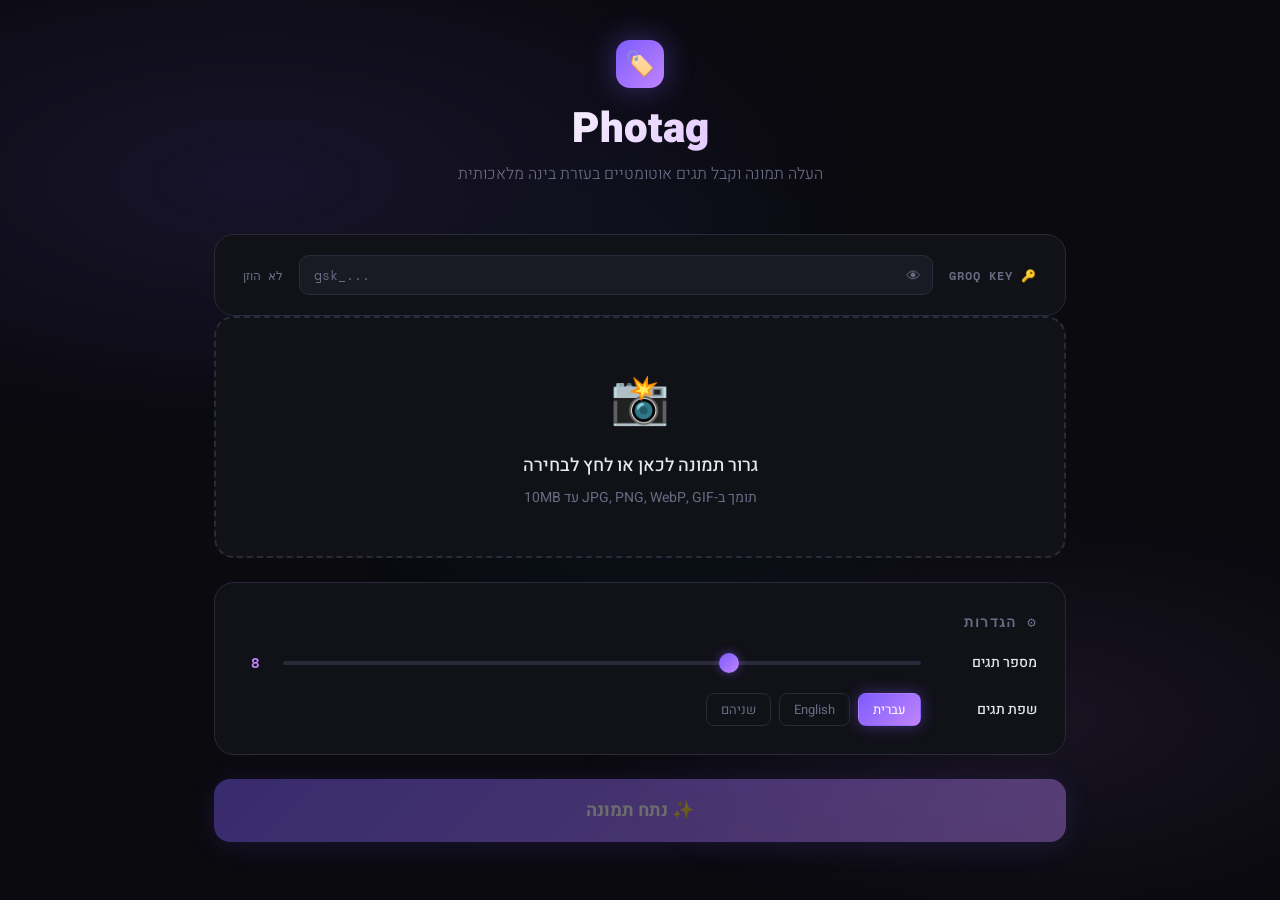
==== index.html @ 82b6ca1f "first commit" ====
<!DOCTYPE html>
<html lang="he" dir="rtl">
<head>
<meta charset="UTF-8">
<meta name="viewport" content="width=device-width, initial-scale=1.0">
<title>Photag</title>
<style>
  @import url('https://fonts.googleapis.com/css2?family=Heebo:wght@300;400;500;700;900&family=Space+Mono:wght@400;700&display=swap');

  :root {
    --bg: #0a0a0f;
    --surface: #111118;
    --surface2: #1a1a24;
    --accent: #7c5cfc;
    --accent2: #c084fc;
    --accent3: #06b6d4;
    --text: #e8e8f0;
    --text-muted: #6b6b85;
    --border: #2a2a3a;
    --success: #10b981;
    --error: #f43f5e;
  }

  * { margin: 0; padding: 0; box-sizing: border-box; }

  body {
    background: var(--bg);
    color: var(--text);
    font-family: 'Heebo', sans-serif;
    min-height: 100vh;
    overflow-x: hidden;
  }

  /* Animated background */
  body::before {
    content: '';
    position: fixed;
    inset: 0;
    background: 
      radial-gradient(ellipse 80% 50% at 20% 20%, rgba(124,92,252,0.12) 0%, transparent 60%),
      radial-gradient(ellipse 60% 40% at 80% 80%, rgba(192,132,252,0.08) 0%, transparent 60%),
      radial-gradient(ellipse 40% 60% at 50% 50%, rgba(6,182,212,0.05) 0%, transparent 60%);
    pointer-events: none;
    z-index: 0;
  }

  .container {
    max-width: 900px;
    margin: 0 auto;
    padding: 40px 24px;
    position: relative;
    z-index: 1;
  }

  header {
    text-align: center;
    margin-bottom: 48px;
  }

  .logo {
    display: inline-flex;
    align-items: center;
    gap: 12px;
    margin-bottom: 16px;
  }

  .logo-icon {
    width: 48px;
    height: 48px;
    background: linear-gradient(135deg, var(--accent), var(--accent2));
    border-radius: 14px;
    display: flex;
    align-items: center;
    justify-content: center;
    font-size: 24px;
    box-shadow: 0 0 30px rgba(124,92,252,0.4);
  }

  h1 {
    font-size: clamp(28px, 5vw, 42px);
    font-weight: 900;
    background: linear-gradient(135deg, #fff 30%, var(--accent2));
    -webkit-background-clip: text;
    -webkit-text-fill-color: transparent;
    background-clip: text;
    line-height: 1.2;
  }

  .subtitle {
    color: var(--text-muted);
    font-size: 16px;
    margin-top: 8px;
    font-weight: 300;
  }

  /* Upload area */
  .upload-zone {
    border: 2px dashed var(--border);
    border-radius: 20px;
    padding: 48px;
    text-align: center;
    cursor: pointer;
    transition: all 0.3s ease;
    background: var(--surface);
    position: relative;
    overflow: hidden;
  }

  .upload-zone::before {
    content: '';
    position: absolute;
    inset: 0;
    background: linear-gradient(135deg, rgba(124,92,252,0.05), rgba(192,132,252,0.05));
    opacity: 0;
    transition: opacity 0.3s;
  }

  .upload-zone:hover, .upload-zone.drag-over {
    border-color: var(--accent);
    box-shadow: 0 0 40px rgba(124,92,252,0.2);
  }

  .upload-zone:hover::before, .upload-zone.drag-over::before {
    opacity: 1;
  }

  .upload-icon {
    font-size: 48px;
    margin-bottom: 16px;
    display: block;
  }

  .upload-text {
    font-size: 18px;
    font-weight: 500;
    margin-bottom: 8px;
  }

  .upload-subtext {
    color: var(--text-muted);
    font-size: 14px;
  }

  #fileInput { display: none; }

  /* Image preview */
  .preview-area {
    display: none;
    margin-top: 24px;
    border-radius: 20px;
    overflow: hidden;
    position: relative;
    background: var(--surface);
    border: 1px solid var(--border);
  }

  .preview-area.visible { display: block; }

  .preview-area img {
    width: 100%;
    max-height: 400px;
    object-fit: cover;
    display: block;
  }

  .change-image-btn {
    position: absolute;
    top: 12px;
    left: 12px;
    background: rgba(10,10,15,0.8);
    border: 1px solid var(--border);
    color: var(--text-muted);
    padding: 6px 12px;
    border-radius: 8px;
    cursor: pointer;
    font-size: 12px;
    font-family: 'Heebo', sans-serif;
    transition: all 0.2s;
    backdrop-filter: blur(10px);
  }

  .change-image-btn:hover {
    color: var(--text);
    border-color: var(--accent);
  }

  /* API Key */
  .apikey-card {
    background: var(--surface);
    border: 1px solid var(--border);
    border-radius: 20px;
    padding: 20px 28px;
    margin-bottom: 0;
    display: flex;
    align-items: center;
    gap: 16px;
    flex-wrap: wrap;
  }

  .apikey-label {
    font-size: 12px;
    font-weight: 700;
    color: var(--text-muted);
    white-space: nowrap;
    font-family: 'Space Mono', monospace;
    text-transform: uppercase;
    letter-spacing: 0.08em;
  }

  .apikey-input-wrap {
    flex: 1;
    min-width: 180px;
    position: relative;
  }

  .apikey-input {
    width: 100%;
    background: var(--surface2);
    border: 1px solid var(--border);
    border-radius: 10px;
    color: var(--text);
    font-family: 'Space Mono', monospace;
    font-size: 13px;
    padding: 9px 40px 9px 14px;
    outline: none;
    transition: border-color 0.2s, box-shadow 0.2s;
    direction: ltr;
  }

  .apikey-input::placeholder { color: var(--text-muted); }

  .apikey-input:focus {
    border-color: var(--accent);
    box-shadow: 0 0 0 3px rgba(124,92,252,0.15);
  }

  .apikey-input.valid { border-color: var(--success); }

  .apikey-toggle {
    position: absolute;
    right: 10px;
    top: 50%;
    transform: translateY(-50%);
    background: none;
    border: none;
    cursor: pointer;
    color: var(--text-muted);
    font-size: 15px;
    padding: 2px;
    transition: color 0.2s;
    line-height: 1;
  }

  .apikey-toggle:hover { color: var(--text); }

  .apikey-status {
    font-size: 12px;
    font-family: 'Space Mono', monospace;
    color: var(--text-muted);
    white-space: nowrap;
  }

  .apikey-status.ok { color: var(--success); }

  /* Settings */
  .settings-card {
    background: var(--surface);
    border: 1px solid var(--border);
    border-radius: 20px;
    padding: 28px;
    margin-top: 24px;
  }

  .settings-title {
    font-size: 14px;
    font-weight: 700;
    text-transform: uppercase;
    letter-spacing: 0.1em;
    color: var(--text-muted);
    margin-bottom: 20px;
    font-family: 'Space Mono', monospace;
  }

  .setting-row {
    display: flex;
    align-items: center;
    gap: 16px;
    margin-bottom: 20px;
  }

  .setting-row:last-child { margin-bottom: 0; }

  .setting-label {
    font-size: 14px;
    color: var(--text);
    min-width: 100px;
    font-weight: 500;
  }

  .tag-count-slider {
    flex: 1;
    -webkit-appearance: none;
    height: 4px;
    background: var(--border);
    border-radius: 2px;
    outline: none;
    cursor: pointer;
  }

  .tag-count-slider::-webkit-slider-thumb {
    -webkit-appearance: none;
    width: 20px;
    height: 20px;
    background: linear-gradient(135deg, var(--accent), var(--accent2));
    border-radius: 50%;
    cursor: pointer;
    box-shadow: 0 0 10px rgba(124,92,252,0.5);
    transition: box-shadow 0.2s;
  }

  .tag-count-slider::-webkit-slider-thumb:hover {
    box-shadow: 0 0 20px rgba(124,92,252,0.8);
  }

  .slider-value {
    font-family: 'Space Mono', monospace;
    font-size: 14px;
    color: var(--accent2);
    min-width: 24px;
    text-align: center;
    font-weight: 700;
  }

  .lang-toggle {
    display: flex;
    gap: 8px;
  }

  .lang-btn {
    padding: 6px 14px;
    border-radius: 8px;
    border: 1px solid var(--border);
    background: transparent;
    color: var(--text-muted);
    font-family: 'Heebo', sans-serif;
    font-size: 13px;
    cursor: pointer;
    transition: all 0.2s;
  }

  .lang-btn.active {
    background: linear-gradient(135deg, var(--accent), var(--accent2));
    border-color: transparent;
    color: white;
    box-shadow: 0 0 15px rgba(124,92,252,0.4);
  }

  /* Analyze button */
  .analyze-btn {
    width: 100%;
    padding: 18px;
    background: linear-gradient(135deg, var(--accent), var(--accent2));
    border: none;
    border-radius: 16px;
    color: white;
    font-size: 18px;
    font-weight: 700;
    font-family: 'Heebo', sans-serif;
    cursor: pointer;
    margin-top: 24px;
    transition: all 0.3s ease;
    position: relative;
    overflow: hidden;
    box-shadow: 0 4px 30px rgba(124,92,252,0.35);
  }

  .analyze-btn::before {
    content: '';
    position: absolute;
    inset: 0;
    background: linear-gradient(135deg, var(--accent2), var(--accent3));
    opacity: 0;
    transition: opacity 0.3s;
  }

  .analyze-btn:hover:not(:disabled)::before { opacity: 1; }

  .analyze-btn:hover:not(:disabled) {
    transform: translateY(-2px);
    box-shadow: 0 8px 40px rgba(124,92,252,0.5);
  }

  .analyze-btn:active:not(:disabled) { transform: translateY(0); }

  .analyze-btn:disabled {
    opacity: 0.4;
    cursor: not-allowed;
    transform: none;
  }

  .analyze-btn span { position: relative; z-index: 1; }

  /* Loading */
  .loading-state {
    display: none;
    text-align: center;
    padding: 40px;
    background: var(--surface);
    border: 1px solid var(--border);
    border-radius: 20px;
    margin-top: 24px;
  }

  .loading-state.visible { display: block; }

  .spinner {
    width: 48px;
    height: 48px;
    border: 3px solid var(--border);
    border-top-color: var(--accent);
    border-radius: 50%;
    animation: spin 0.8s linear infinite;
    margin: 0 auto 16px;
  }

  @keyframes spin { to { transform: rotate(360deg); } }

  .loading-text {
    color: var(--text-muted);
    font-size: 15px;
  }

  /* Results */
  .results-area {
    display: none;
    margin-top: 24px;
  }

  .results-area.visible { display: block; }

  .results-header {
    display: flex;
    align-items: center;
    justify-content: space-between;
    margin-bottom: 20px;
  }

  .results-title {
    font-size: 18px;
    font-weight: 700;
    display: flex;
    align-items: center;
    gap: 10px;
  }

  .results-badge {
    background: linear-gradient(135deg, var(--accent), var(--accent2));
    color: white;
    font-size: 12px;
    font-weight: 700;
    padding: 3px 10px;
    border-radius: 20px;
    font-family: 'Space Mono', monospace;
  }

  .tags-container {
    display: flex;
    flex-wrap: wrap;
    gap: 12px;
  }

  .tag {
    display: inline-flex;
    align-items: center;
    gap: 8px;
    padding: 10px 18px;
    border-radius: 50px;
    font-size: 15px;
    font-weight: 500;
    cursor: pointer;
    transition: all 0.3s ease;
    animation: tagAppear 0.5s ease forwards;
    opacity: 0;
    transform: translateY(10px) scale(0.95);
    position: relative;
    overflow: hidden;
  }

  @keyframes tagAppear {
    to { opacity: 1; transform: translateY(0) scale(1); }
  }

  .tag-main {
    background: var(--surface2);
    border: 1px solid var(--border);
    color: var(--text);
  }

  .tag-main::before {
    content: '';
    position: absolute;
    inset: 0;
    background: linear-gradient(135deg, rgba(124,92,252,0.15), rgba(192,132,252,0.15));
    opacity: 0;
    transition: opacity 0.3s;
  }

  .tag-main:hover {
    border-color: var(--accent);
    box-shadow: 0 0 20px rgba(124,92,252,0.2);
  }

  .tag-main:hover::before { opacity: 1; }

  .tag-confidence {
    font-size: 11px;
    font-family: 'Space Mono', monospace;
    padding: 2px 7px;
    border-radius: 20px;
    background: rgba(124,92,252,0.2);
    color: var(--accent2);
  }

  .copy-all-btn {
    background: transparent;
    border: 1px solid var(--border);
    color: var(--text-muted);
    padding: 8px 16px;
    border-radius: 10px;
    cursor: pointer;
    font-size: 13px;
    font-family: 'Heebo', sans-serif;
    transition: all 0.2s;
    display: flex;
    align-items: center;
    gap: 6px;
  }

  .copy-all-btn:hover {
    color: var(--text);
    border-color: var(--accent);
  }

  /* Error */
  .error-msg {
    display: none;
    background: rgba(244,63,94,0.1);
    border: 1px solid rgba(244,63,94,0.3);
    color: var(--error);
    padding: 16px 20px;
    border-radius: 12px;
    margin-top: 16px;
    font-size: 14px;
  }

  .error-msg.visible { display: block; }

  /* Toast */
  .toast {
    position: fixed;
    bottom: 32px;
    left: 50%;
    transform: translateX(-50%) translateY(100px);
    background: var(--surface2);
    border: 1px solid var(--accent);
    color: var(--text);
    padding: 12px 24px;
    border-radius: 12px;
    font-size: 14px;
    transition: transform 0.3s ease;
    z-index: 100;
    box-shadow: 0 4px 20px rgba(0,0,0,0.5);
  }

  .toast.show { transform: translateX(-50%) translateY(0); }
</style>
</head>
<body>
<div class="container">
  <header>
    <div class="logo">
      <div class="logo-icon">🏷️</div>
    </div>
    <h1>Photag</h1>
    <p class="subtitle">העלה תמונה וקבל תגים אוטומטיים בעזרת בינה מלאכותית</p>
  </header>

  <!-- API Key -->
  <div class="apikey-card">
    <span class="apikey-label">🔑 Groq Key</span>
    <div class="apikey-input-wrap">
      <input type="password" class="apikey-input" id="apikeyInput" placeholder="gsk_..." autocomplete="off" spellcheck="false">
      <button class="apikey-toggle" id="apikeyToggle" title="הצג/הסתר">👁</button>
    </div>
    <span class="apikey-status" id="apikeyStatus">לא הוזן</span>
  </div>

  <!-- Upload -->
  <div class="upload-zone" id="uploadZone">
    <span class="upload-icon">📸</span>
    <div class="upload-text">גרור תמונה לכאן או לחץ לבחירה</div>
    <div class="upload-subtext">תומך ב-JPG, PNG, WebP, GIF עד 10MB</div>
    <input type="file" id="fileInput" accept="image/*">
  </div>

  <!-- Preview -->
  <div class="preview-area" id="previewArea">
    <img id="previewImg" src="" alt="תצוגה מקדימה">
    <button class="change-image-btn" id="changeImageBtn">✕ החלף תמונה</button>
  </div>

  <!-- Settings -->
  <div class="settings-card">
    <div class="settings-title">⚙ הגדרות</div>
    <div class="setting-row">
      <span class="setting-label">מספר תגים</span>
      <input type="range" class="tag-count-slider" id="tagCount" min="3" max="20" value="8">
      <span class="slider-value" id="tagCountVal">8</span>
    </div>
    <div class="setting-row">
      <span class="setting-label">שפת תגים</span>
      <div class="lang-toggle">
        <button class="lang-btn active" data-lang="hebrew">עברית</button>
        <button class="lang-btn" data-lang="english">English</button>
        <button class="lang-btn" data-lang="both">שניהם</button>
      </div>
    </div>
  </div>

  <!-- Analyze Button -->
  <button class="analyze-btn" id="analyzeBtn" disabled>
    <span>✨ נתח תמונה</span>
  </button>

  <!-- Error -->
  <div class="error-msg" id="errorMsg"></div>

  <!-- Loading -->
  <div class="loading-state" id="loadingState">
    <div class="spinner"></div>
    <div class="loading-text">מנתח את התמונה עם AI...</div>
  </div>

  <!-- Results -->
  <div class="results-area" id="resultsArea">
    <div class="results-header">
      <div class="results-title">
        תגים שזוהו
        <span class="results-badge" id="tagCountBadge">0</span>
      </div>
      <button class="copy-all-btn" id="copyAllBtn">📋 העתק הכל</button>
    </div>
    <div class="tags-container" id="tagsContainer"></div>
  </div>
</div>

<div class="toast" id="toast"></div>

<script>
  let selectedFile = null;
  let selectedLang = 'hebrew';

  // API Key
  const apikeyInput = document.getElementById('apikeyInput');
  const apikeyToggle = document.getElementById('apikeyToggle');
  const apikeyStatus = document.getElementById('apikeyStatus');

  // Load saved key
  const savedKey = localStorage.getItem('photag_groq_key');
  if (savedKey) {
    apikeyInput.value = savedKey;
    updateKeyStatus(savedKey);
  }

  apikeyInput.addEventListener('input', () => {
    const val = apikeyInput.value.trim();
    localStorage.setItem('photag_groq_key', val);
    updateKeyStatus(val);
  });

  apikeyToggle.addEventListener('click', () => {
    const isHidden = apikeyInput.type === 'password';
    apikeyInput.type = isHidden ? 'text' : 'password';
    apikeyToggle.textContent = isHidden ? '🙈' : '👁';
  });

  function updateKeyStatus(key) {
    if (key && key.length > 20) {
      apikeyInput.classList.add('valid');
      apikeyStatus.textContent = '✓ מוכן';
      apikeyStatus.className = 'apikey-status ok';
    } else if (key) {
      apikeyInput.classList.remove('valid');
      apikeyStatus.textContent = '⚠ קצר מדי';
      apikeyStatus.className = 'apikey-status';
    } else {
      apikeyInput.classList.remove('valid');
      apikeyStatus.textContent = 'לא הוזן';
      apikeyStatus.className = 'apikey-status';
    }
  }

  // Upload zone
  const uploadZone = document.getElementById('uploadZone');
  const fileInput = document.getElementById('fileInput');
  const previewArea = document.getElementById('previewArea');
  const previewImg = document.getElementById('previewImg');
  const analyzeBtn = document.getElementById('analyzeBtn');

  uploadZone.addEventListener('click', () => fileInput.click());

  uploadZone.addEventListener('dragover', (e) => {
    e.preventDefault();
    uploadZone.classList.add('drag-over');
  });

  uploadZone.addEventListener('dragleave', () => uploadZone.classList.remove('drag-over'));

  uploadZone.addEventListener('drop', (e) => {
    e.preventDefault();
    uploadZone.classList.remove('drag-over');
    const file = e.dataTransfer.files[0];
    if (file && file.type.startsWith('image/')) loadFile(file);
  });

  fileInput.addEventListener('change', (e) => {
    if (e.target.files[0]) loadFile(e.target.files[0]);
  });

  document.getElementById('changeImageBtn').addEventListener('click', () => {
    selectedFile = null;
    previewArea.classList.remove('visible');
    analyzeBtn.disabled = true;
    clearResults();
    fileInput.value = '';
  });

  function loadFile(file) {
    selectedFile = file;
    const reader = new FileReader();
    reader.onload = (e) => {
      previewImg.src = e.target.result;
      previewArea.classList.add('visible');
      analyzeBtn.disabled = false;
      clearResults();
    };
    reader.readAsDataURL(file);
  }

  // Slider
  const tagCountSlider = document.getElementById('tagCount');
  const tagCountVal = document.getElementById('tagCountVal');
  tagCountSlider.addEventListener('input', () => {
    tagCountVal.textContent = tagCountSlider.value;
  });

  // Language toggle
  document.querySelectorAll('.lang-btn').forEach(btn => {
    btn.addEventListener('click', () => {
      document.querySelectorAll('.lang-btn').forEach(b => b.classList.remove('active'));
      btn.classList.add('active');
      selectedLang = btn.dataset.lang;
    });
  });

  // Analyze
  analyzeBtn.addEventListener('click', analyzeImage);

  async function analyzeImage() {
    if (!selectedFile) return;

    const apiKey = apikeyInput.value.trim();
    if (!apiKey || apiKey.length < 20) {
      const errorMsg = document.getElementById('errorMsg');
      errorMsg.textContent = '❌ יש להזין Groq API key תקין (מתחיל ב-gsk_)';
      errorMsg.classList.add('visible');
      return;
    }

    const tagCount = tagCountSlider.value;
    const loading = document.getElementById('loadingState');
    const errorMsg = document.getElementById('errorMsg');

    analyzeBtn.disabled = true;
    clearResults();
    errorMsg.classList.remove('visible');
    loading.classList.add('visible');

    try {
      const base64 = await fileToBase64(selectedFile);
      const mediaType = selectedFile.type || 'image/jpeg';

      const langMap = {
        hebrew: 'ענה רק בעברית',
        english: 'respond only in English',
        both: 'ענה בעברית ואנגלית לכל תג: "עברית / English"'
      };
      const langInstruction = langMap[selectedLang];

      const prompt = `נתח את התמונה הזו וצור בדיוק ${tagCount} תגים תיאוריים.

כל תג צריך:
1. להיות קצר (1-3 מילים)
2. לתאר אלמנט ויזואלי, נושא, צבע, מצב רוח, אובייקט, או רעיון בתמונה
3. להיות שימושי לחיפוש ומיון תמונות

${langInstruction}

החזר JSON בדיוק בפורמט הזה ללא שום טקסט נוסף:
{"tags": [{"tag": "שם התג", "confidence": 95}]}

confidence הוא מספר בין 60-99 שמייצג כמה אתה בטוח בתג.`;

      const response = await fetch('https://api.groq.com/openai/v1/chat/completions', {
        method: 'POST',
        headers: {
          'Content-Type': 'application/json',
          'Authorization': `Bearer ${encodeURIComponent(apiKey)}`
        },
        body: JSON.stringify({
          model: 'meta-llama/llama-4-scout-17b-16e-instruct',
          max_tokens: 1000,
          temperature: 0.2,
          messages: [{
            role: 'user',
            content: [
              { type: 'image_url', image_url: { url: base64 } },
              { type: 'text', text: prompt }
            ]
          }]
        })
      });

      const data = await response.json();
      if (data.error) throw new Error(data.error.message);

      const text = data.choices?.[0]?.message?.content || '';
      const clean = text.replace(/```json|```/g, '').trim();
      const parsed = JSON.parse(clean);

      displayTags(parsed.tags);
    } catch (err) {
      console.error(err);
      errorMsg.textContent = '❌ שגיאה בניתוח התמונה: ' + err.message;
      errorMsg.classList.add('visible');
    } finally {
      loading.classList.remove('visible');
      analyzeBtn.disabled = false;
    }
  }

  function displayTags(tags) {
    const resultsArea = document.getElementById('resultsArea');
    const tagsContainer = document.getElementById('tagsContainer');
    const tagCountBadge = document.getElementById('tagCountBadge');

    tagsContainer.innerHTML = '';
    tagCountBadge.textContent = tags.length;

    tags.forEach((item, i) => {
      const tag = document.createElement('div');
      tag.className = 'tag tag-main';
      tag.style.animationDelay = `${i * 60}ms`;
      
      const conf = item.confidence || Math.floor(Math.random() * 30 + 70);
      const confColor = conf >= 90 ? '#10b981' : conf >= 75 ? '#f59e0b' : '#6b7280';
      
      tag.innerHTML = `
        <span>${item.tag}</span>
        <span class="tag-confidence" style="color:${confColor};background:${confColor}22">${conf}%</span>
      `;

      tag.addEventListener('click', () => {
        navigator.clipboard.writeText(item.tag).then(() => showToast(`"${item.tag}" הועתק!`));
      });

      tagsContainer.appendChild(tag);
    });

    resultsArea.classList.add('visible');
  }

  function clearResults() {
    document.getElementById('resultsArea').classList.remove('visible');
    document.getElementById('tagsContainer').innerHTML = '';
  }

  document.getElementById('copyAllBtn').addEventListener('click', () => {
    const tags = [...document.querySelectorAll('.tag-main span:first-child')]
      .map(el => el.textContent).join(', ');
    navigator.clipboard.writeText(tags).then(() => showToast('כל התגים הועתקו!'));
  });

  function fileToBase64(file) {
    return new Promise((resolve, reject) => {
      const reader = new FileReader();
      reader.onload = () => resolve(reader.result);
      reader.onerror = reject;
      reader.readAsDataURL(file);
    });
  }

  function showToast(msg) {
    const toast = document.getElementById('toast');
    toast.textContent = msg;
    toast.classList.add('show');
    setTimeout(() => toast.classList.remove('show'), 2500);
  }
</script>
</body>
</html>
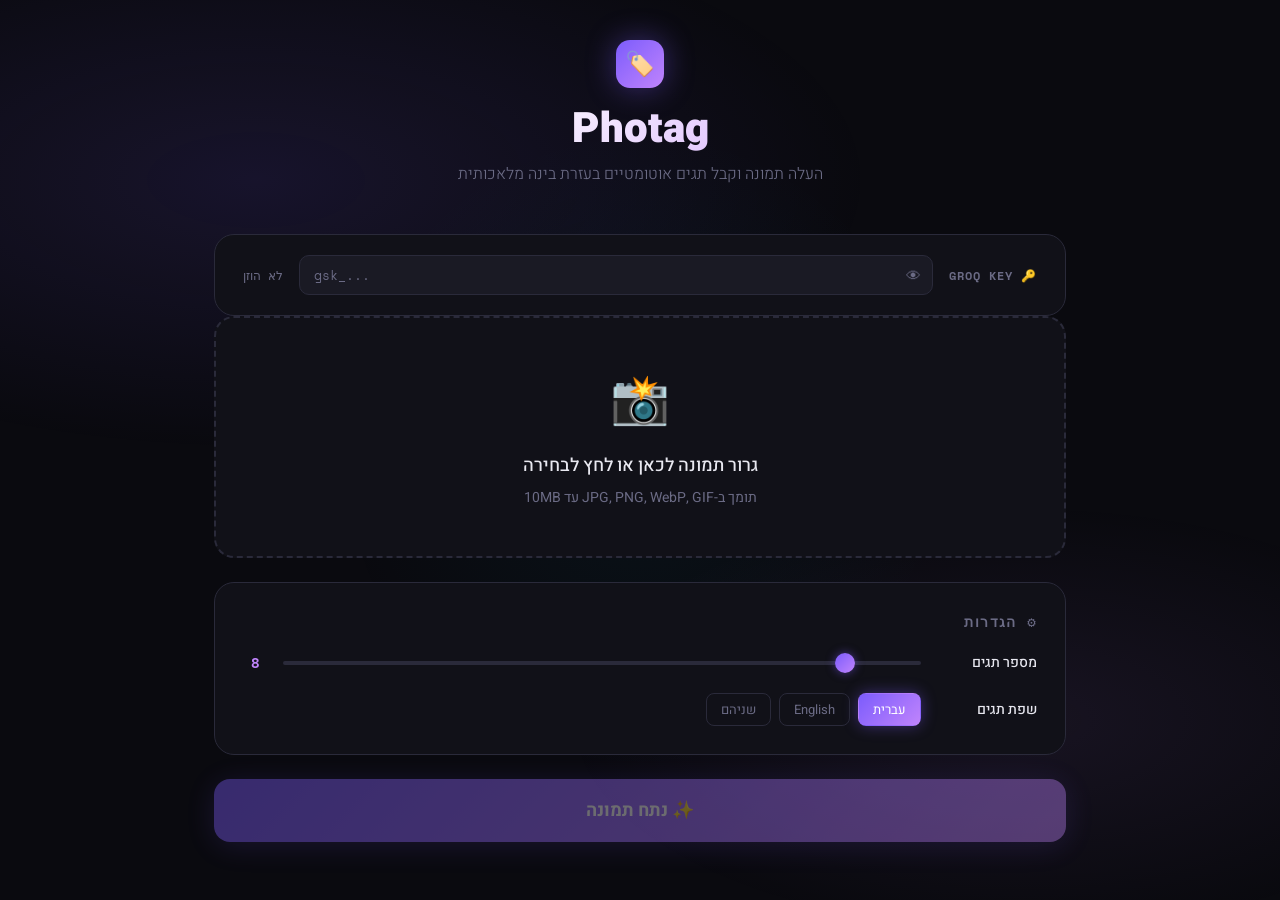
==== commit 0de9c9e2: "increase maximum tag count in settings slider" ====
--- a/index.html
+++ b/index.html
@@ -614,7 +614,7 @@
     <div class="settings-title">⚙ הגדרות</div>
     <div class="setting-row">
       <span class="setting-label">מספר תגים</span>
-      <input type="range" class="tag-count-slider" id="tagCount" min="3" max="20" value="8">
+      <input type="range" class="tag-count-slider" id="tagCount" min="3" max="50" value="8">
       <span class="slider-value" id="tagCountVal">8</span>
     </div>
     <div class="setting-row">
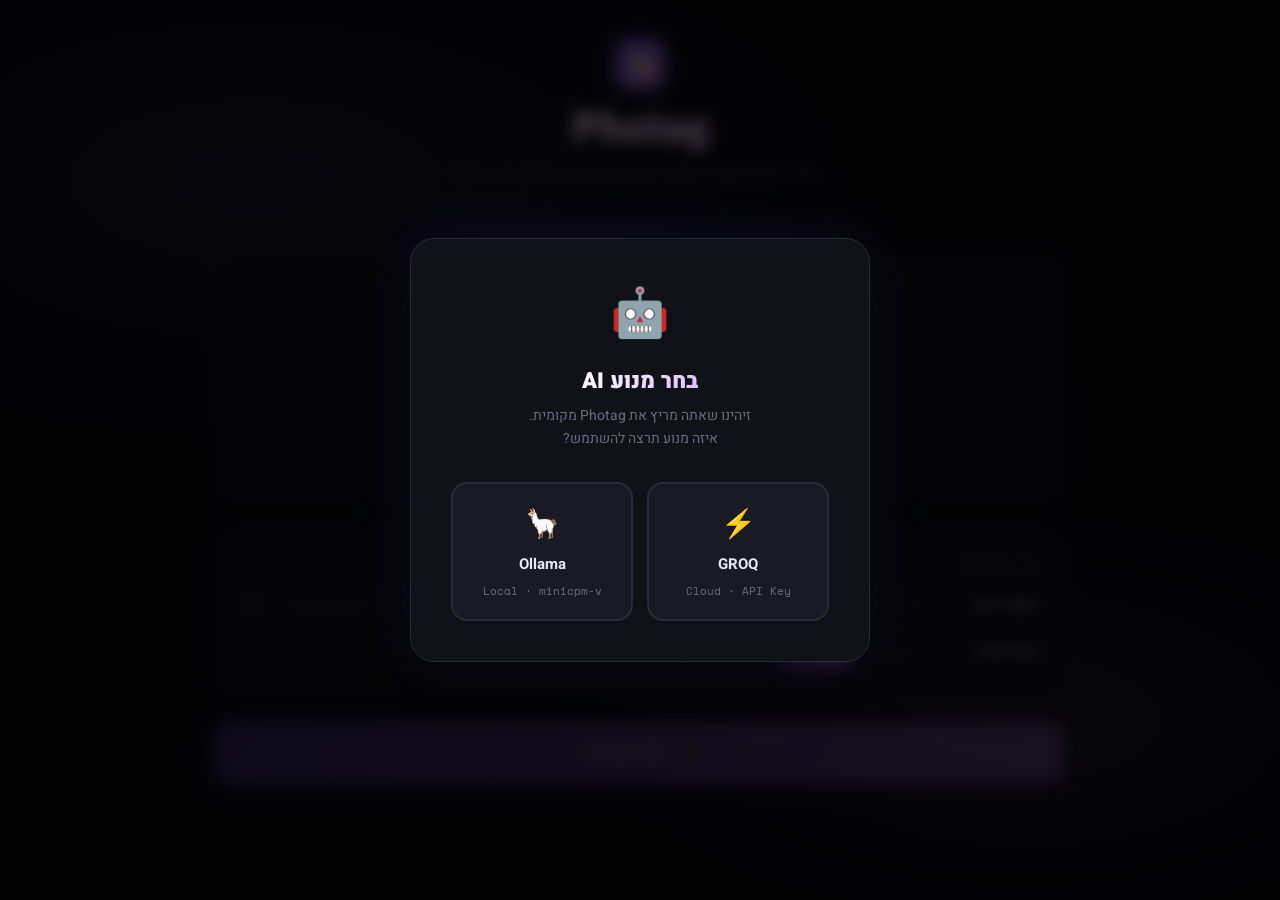
==== commit 9a8ab09c: "add backend selector modal and related styles for GROQ and Ollama" ====
--- a/index.html
+++ b/index.html
@@ -31,7 +31,6 @@
     overflow-x: hidden;
   }
 
-  /* Animated background */
   body::before {
     content: '';
     position: fixed;
@@ -92,6 +91,108 @@
     margin-top: 8px;
     font-weight: 300;
   }
+
+  /* Backend Selector Modal */
+  .modal-overlay {
+    position: fixed;
+    inset: 0;
+    background: rgba(0,0,0,0.75);
+    backdrop-filter: blur(8px);
+    z-index: 1000;
+    display: flex;
+    align-items: center;
+    justify-content: center;
+    padding: 24px;
+  }
+
+  .modal-overlay.hidden { display: none; }
+
+  .modal-card {
+    background: var(--surface);
+    border: 1px solid var(--border);
+    border-radius: 24px;
+    padding: 40px;
+    max-width: 460px;
+    width: 100%;
+    text-align: center;
+    box-shadow: 0 20px 60px rgba(0,0,0,0.6), 0 0 60px rgba(124,92,252,0.15);
+  }
+
+  .modal-icon {
+    font-size: 48px;
+    margin-bottom: 16px;
+    display: block;
+  }
+
+  .modal-title {
+    font-size: 22px;
+    font-weight: 900;
+    margin-bottom: 8px;
+    background: linear-gradient(135deg, #fff 30%, var(--accent2));
+    -webkit-background-clip: text;
+    -webkit-text-fill-color: transparent;
+    background-clip: text;
+  }
+
+  .modal-subtitle {
+    color: var(--text-muted);
+    font-size: 14px;
+    margin-bottom: 32px;
+    line-height: 1.6;
+  }
+
+  .backend-options {
+    display: flex;
+    gap: 14px;
+  }
+
+  .backend-btn {
+    flex: 1;
+    padding: 20px 16px;
+    border-radius: 16px;
+    border: 2px solid var(--border);
+    background: var(--surface2);
+    color: var(--text);
+    cursor: pointer;
+    transition: all 0.3s ease;
+    font-family: 'Heebo', sans-serif;
+    display: flex;
+    flex-direction: column;
+    align-items: center;
+    gap: 8px;
+  }
+
+  .backend-btn:hover {
+    border-color: var(--accent);
+    box-shadow: 0 0 30px rgba(124,92,252,0.25);
+    transform: translateY(-2px);
+  }
+
+  .backend-btn .btn-icon { font-size: 28px; }
+  .backend-btn .btn-label { font-size: 15px; font-weight: 700; }
+  .backend-btn .btn-desc { font-size: 11px; color: var(--text-muted); font-family: 'Space Mono', monospace; }
+
+  .backend-btn.groq-btn:hover { border-color: #f59e0b; box-shadow: 0 0 30px rgba(245,158,11,0.2); }
+  .backend-btn.ollama-btn:hover { border-color: var(--accent3); box-shadow: 0 0 30px rgba(6,182,212,0.2); }
+
+  /* Backend badge */
+  .backend-badge {
+    display: inline-flex;
+    align-items: center;
+    gap: 6px;
+    padding: 4px 12px;
+    border-radius: 20px;
+    font-size: 11px;
+    font-family: 'Space Mono', monospace;
+    font-weight: 700;
+    margin-top: 6px;
+    cursor: pointer;
+    transition: all 0.2s;
+  }
+
+  .backend-badge.groq { background: rgba(245,158,11,0.15); border: 1px solid rgba(245,158,11,0.3); color: #f59e0b; }
+  .backend-badge.ollama { background: rgba(6,182,212,0.15); border: 1px solid rgba(6,182,212,0.3); color: var(--accent3); }
+  .backend-badge:hover { opacity: 0.7; }
 
   /* Upload area */
   .upload-zone {
@@ -120,26 +221,11 @@
     box-shadow: 0 0 40px rgba(124,92,252,0.2);
   }
 
-  .upload-zone:hover::before, .upload-zone.drag-over::before {
-    opacity: 1;
-  }
-
-  .upload-icon {
-    font-size: 48px;
-    margin-bottom: 16px;
-    display: block;
-  }
-
-  .upload-text {
-    font-size: 18px;
-    font-weight: 500;
-    margin-bottom: 8px;
-  }
-
-  .upload-subtext {
-    color: var(--text-muted);
-    font-size: 14px;
-  }
+  .upload-zone:hover::before, .upload-zone.drag-over::before { opacity: 1; }
+
+  .upload-icon { font-size: 48px; margin-bottom: 16px; display: block; }
+  .upload-text { font-size: 18px; font-weight: 500; margin-bottom: 8px; }
+  .upload-subtext { color: var(--text-muted); font-size: 14px; }
 
   #fileInput { display: none; }
 
@@ -179,12 +265,9 @@
     backdrop-filter: blur(10px);
   }
 
-  .change-image-btn:hover {
-    color: var(--text);
-    border-color: var(--accent);
-  }
-
-  /* API Key */
+  .change-image-btn:hover { color: var(--text); border-color: var(--accent); }
+
+  /* API Key card (shown only for GROQ) */
   .apikey-card {
     background: var(--surface);
     border: 1px solid var(--border);
@@ -196,6 +279,44 @@
     gap: 16px;
     flex-wrap: wrap;
   }
+
+  .apikey-card.hidden { display: none; }
+
+  /* Ollama info card */
+  .ollama-card {
+    background: var(--surface);
+    border: 1px solid rgba(6,182,212,0.3);
+    border-radius: 20px;
+    padding: 16px 24px;
+    display: flex;
+    align-items: center;
+    gap: 14px;
+    flex-wrap: wrap;
+  }
+
+  .ollama-card.hidden { display: none; }
+
+  .ollama-icon { font-size: 22px; }
+
+  .ollama-info { flex: 1; }
+  .ollama-info .ollama-name { font-size: 13px; font-weight: 700; color: var(--accent3); font-family: 'Space Mono', monospace; }
+  .ollama-info .ollama-desc { font-size: 12px; color: var(--text-muted); margin-top: 2px; }
+
+  .ollama-url-input {
+    background: var(--surface2);
+    border: 1px solid rgba(6,182,212,0.3);
+    border-radius: 8px;
+    color: var(--text);
+    font-family: 'Space Mono', monospace;
+    font-size: 12px;
+    padding: 7px 12px;
+    outline: none;
+    width: 210px;
+    direction: ltr;
+    transition: border-color 0.2s;
+  }
+
+  .ollama-url-input:focus { border-color: var(--accent3); }
 
   .apikey-label {
     font-size: 12px;
@@ -331,10 +452,7 @@
     font-weight: 700;
   }
 
-  .lang-toggle {
-    display: flex;
-    gap: 8px;
-  }
+  .lang-toggle { display: flex; gap: 8px; }
 
   .lang-btn {
     padding: 6px 14px;
@@ -425,10 +543,7 @@
 
   @keyframes spin { to { transform: rotate(360deg); } }
 
-  .loading-text {
-    color: var(--text-muted);
-    font-size: 15px;
-  }
+  .loading-text { color: var(--text-muted); font-size: 15px; }
 
   /* Results */
   .results-area {
@@ -536,10 +651,7 @@
     gap: 6px;
   }
 
-  .copy-all-btn:hover {
-    color: var(--text);
-    border-color: var(--accent);
-  }
+  .copy-all-btn:hover { color: var(--text); border-color: var(--accent); }
 
   /* Error */
   .error-msg {
@@ -576,6 +688,31 @@
 </style>
 </head>
 <body>
+
+<!-- Backend Selector Modal (shown when NOT on giamat13.github.io) -->
+<div class="modal-overlay hidden" id="backendModal">
+  <div class="modal-card">
+    <span class="modal-icon">🤖</span>
+    <div class="modal-title">בחר מנוע AI</div>
+    <div class="modal-subtitle">
+      זיהינו שאתה מריץ את Photag מקומית.<br>
+      איזה מנוע תרצה להשתמש?
+    </div>
+    <div class="backend-options">
+      <button class="backend-btn groq-btn" id="chooseGroq">
+        <span class="btn-icon">⚡</span>
+        <span class="btn-label">GROQ</span>
+        <span class="btn-desc">Cloud · API Key</span>
+      </button>
+      <button class="backend-btn ollama-btn" id="chooseOllama">
+        <span class="btn-icon">🦙</span>
+        <span class="btn-label">Ollama</span>
+        <span class="btn-desc">Local · minicpm-v</span>
+      </button>
+    </div>
+  </div>
+</div>
+
 <div class="container">
   <header>
     <div class="logo">
@@ -583,10 +720,11 @@
     </div>
     <h1>Photag</h1>
     <p class="subtitle">העלה תמונה וקבל תגים אוטומטיים בעזרת בינה מלאכותית</p>
+    <span class="backend-badge hidden" id="backendBadge" title="לחץ להחלפת מנוע"></span>
   </header>
 
-  <!-- API Key -->
-  <div class="apikey-card">
+  <!-- GROQ API Key card -->
+  <div class="apikey-card hidden" id="apikeyCard">
     <span class="apikey-label">🔑 Groq Key</span>
     <div class="apikey-input-wrap">
       <input type="password" class="apikey-input" id="apikeyInput" placeholder="gsk_..." autocomplete="off" spellcheck="false">
@@ -595,8 +733,18 @@
     <span class="apikey-status" id="apikeyStatus">לא הוזן</span>
   </div>
 
+  <!-- Ollama info card -->
+  <div class="ollama-card hidden" id="ollamaCard">
+    <span class="ollama-icon">🦙</span>
+    <div class="ollama-info">
+      <div class="ollama-name">minicpm-v · Ollama Local</div>
+      <div class="ollama-desc">מריץ מקומית — ללא API Key</div>
+    </div>
+    <input type="text" class="ollama-url-input" id="ollamaUrl" value="http://localhost:11434" placeholder="http://localhost:11434" dir="ltr">
+  </div>
+
   <!-- Upload -->
-  <div class="upload-zone" id="uploadZone">
+  <div class="upload-zone" id="uploadZone" style="margin-top: 24px;">
     <span class="upload-icon">📸</span>
     <div class="upload-text">גרור תמונה לכאן או לחץ לבחירה</div>
     <div class="upload-subtext">תומך ב-JPG, PNG, WebP, GIF עד 10MB</div>
@@ -617,13 +765,14 @@
       <input type="range" class="tag-count-slider" id="tagCount" min="3" max="50" value="8">
       <span class="slider-value" id="tagCountVal">8</span>
     </div>
-    <div class="setting-row">
+    <div class="setting-row" id="langRow">
       <span class="setting-label">שפת תגים</span>
-      <div class="lang-toggle">
-        <button class="lang-btn active" data-lang="hebrew">עברית</button>
-        <button class="lang-btn" data-lang="english">English</button>
+      <div class="lang-toggle" id="langToggle">
+        <button class="lang-btn" data-lang="hebrew">עברית</button>
+        <button class="lang-btn active" data-lang="english">English</button>
         <button class="lang-btn" data-lang="both">שניהם</button>
       </div>
+      <span class="ollama-lang-note hidden" id="ollamaLangNote" style="font-size:12px;color:var(--accent3);font-family:'Space Mono',monospace;">🦙 English only</span>
     </div>
   </div>
 
@@ -638,7 +787,7 @@
   <!-- Loading -->
   <div class="loading-state" id="loadingState">
     <div class="spinner"></div>
-    <div class="loading-text">מנתח את התמונה עם AI...</div>
+    <div class="loading-text" id="loadingText">מנתח את התמונה עם AI...</div>
   </div>
 
   <!-- Results -->
@@ -657,21 +806,75 @@
 <div class="toast" id="toast"></div>
 
 <script>
-  let selectedFile = null;
-  let selectedLang = 'hebrew';
-
-  // API Key
-  const apikeyInput = document.getElementById('apikeyInput');
-  const apikeyToggle = document.getElementById('apikeyToggle');
-  const apikeyStatus = document.getElementById('apikeyStatus');
-
-  // Load saved key
-  const savedKey = localStorage.getItem('photag_groq_key');
-  if (savedKey) {
-    apikeyInput.value = savedKey;
-    updateKeyStatus(savedKey);
-  }
-
+  // ─── Backend detection ───────────────────────────────────────────
+  const IS_GITHUB = location.hostname === 'giamat13.github.io';
+  let currentBackend = IS_GITHUB ? 'groq' : null; // null = not chosen yet
+
+  const backendModal   = document.getElementById('backendModal');
+  const backendBadge   = document.getElementById('backendBadge');
+  const apikeyCard     = document.getElementById('apikeyCard');
+  const ollamaCard     = document.getElementById('ollamaCard');
+  const apikeyInput    = document.getElementById('apikeyInput');
+  const apikeyToggle   = document.getElementById('apikeyToggle');
+  const apikeyStatus   = document.getElementById('apikeyStatus');
+  const ollamaUrlInput = document.getElementById('ollamaUrl');
+
+  const langToggle     = document.getElementById('langToggle');
+  const ollamaLangNote = document.getElementById('ollamaLangNote');
+
+  function applyBackend(backend) {
+    currentBackend = backend;
+    backendModal.classList.add('hidden');
+
+    if (backend === 'groq') {
+      apikeyCard.classList.remove('hidden');
+      ollamaCard.classList.add('hidden');
+      backendBadge.textContent = '⚡ GROQ';
+      backendBadge.className = 'backend-badge groq';
+      const savedKey = localStorage.getItem('photag_groq_key');
+      if (savedKey) { apikeyInput.value = savedKey; updateKeyStatus(savedKey); }
+      langToggle.classList.remove('hidden');
+      ollamaLangNote.classList.add('hidden');
+      // restore all lang buttons
+      langToggle.querySelectorAll('.lang-btn').forEach(b => b.style.display = '');
+    } else {
+      apikeyCard.classList.add('hidden');
+      ollamaCard.classList.remove('hidden');
+      backendBadge.textContent = '🦙 Ollama';
+      backendBadge.className = 'backend-badge ollama';
+      // hide hebrew + both, keep only English (and auto-select it)
+      langToggle.querySelectorAll('.lang-btn').forEach(b => {
+        if (b.dataset.lang !== 'english') {
+          b.style.display = 'none';
+          b.classList.remove('active');
+        } else {
+          b.classList.add('active');
+        }
+      });
+      selectedLang = 'english';
+      ollamaLangNote.classList.remove('hidden');
+    }
+
+    if (!IS_GITHUB) backendBadge.classList.remove('hidden');
+  }
+
+  if (IS_GITHUB) {
+    // GitHub Pages — straight to GROQ, no choice
+    applyBackend('groq');
+  } else {
+    // Local / other — show modal
+    backendModal.classList.remove('hidden');
+  }
+
+  document.getElementById('chooseGroq').addEventListener('click', () => applyBackend('groq'));
+  document.getElementById('chooseOllama').addEventListener('click', () => applyBackend('ollama'));
+
+  // Click badge → reopen modal to switch
+  backendBadge.addEventListener('click', () => {
+    if (!IS_GITHUB) backendModal.classList.remove('hidden');
+  });
+
+  // ─── API Key (GROQ) ───────────────────────────────────────────────
   apikeyInput.addEventListener('input', () => {
     const val = apikeyInput.value.trim();
     localStorage.setItem('photag_groq_key', val);
@@ -700,12 +903,15 @@
     }
   }
 
-  // Upload zone
-  const uploadZone = document.getElementById('uploadZone');
-  const fileInput = document.getElementById('fileInput');
+  // ─── Upload zone ──────────────────────────────────────────────────
+  let selectedFile = null;
+  let selectedLang = 'hebrew';
+
+  const uploadZone  = document.getElementById('uploadZone');
+  const fileInput   = document.getElementById('fileInput');
   const previewArea = document.getElementById('previewArea');
-  const previewImg = document.getElementById('previewImg');
-  const analyzeBtn = document.getElementById('analyzeBtn');
+  const previewImg  = document.getElementById('previewImg');
+  const analyzeBtn  = document.getElementById('analyzeBtn');
 
   uploadZone.addEventListener('click', () => fileInput.click());
 
@@ -747,14 +953,14 @@
     reader.readAsDataURL(file);
   }
 
-  // Slider
+  // ─── Slider ───────────────────────────────────────────────────────
   const tagCountSlider = document.getElementById('tagCount');
-  const tagCountVal = document.getElementById('tagCountVal');
+  const tagCountVal    = document.getElementById('tagCountVal');
   tagCountSlider.addEventListener('input', () => {
     tagCountVal.textContent = tagCountSlider.value;
   });
 
-  // Language toggle
+  // ─── Language toggle ──────────────────────────────────────────────
   document.querySelectorAll('.lang-btn').forEach(btn => {
     btn.addEventListener('click', () => {
       document.querySelectorAll('.lang-btn').forEach(b => b.classList.remove('active'));
@@ -763,41 +969,31 @@
     });
   });
 
-  // Analyze
+  // ─── Analyze ──────────────────────────────────────────────────────
   analyzeBtn.addEventListener('click', analyzeImage);
 
   async function analyzeImage() {
     if (!selectedFile) return;
 
-    const apiKey = apikeyInput.value.trim();
-    if (!apiKey || apiKey.length < 20) {
-      const errorMsg = document.getElementById('errorMsg');
-      errorMsg.textContent = '❌ יש להזין Groq API key תקין (מתחיל ב-gsk_)';
-      errorMsg.classList.add('visible');
-      return;
-    }
-
-    const tagCount = tagCountSlider.value;
-    const loading = document.getElementById('loadingState');
-    const errorMsg = document.getElementById('errorMsg');
+    const tagCount  = tagCountSlider.value;
+    const loading   = document.getElementById('loadingState');
+    const loadingText = document.getElementById('loadingText');
+    const errorMsg  = document.getElementById('errorMsg');
 
     analyzeBtn.disabled = true;
     clearResults();
     errorMsg.classList.remove('visible');
     loading.classList.add('visible');
 
-    try {
-      const base64 = await fileToBase64(selectedFile);
-      const mediaType = selectedFile.type || 'image/jpeg';
-
-      const langMap = {
-        hebrew: 'ענה רק בעברית',
-        english: 'respond only in English',
-        both: 'ענה בעברית ואנגלית לכל תג: "עברית / English"'
-      };
-      const langInstruction = langMap[selectedLang];
-
-      const prompt = `נתח את התמונה הזו וצור בדיוק ${tagCount} תגים תיאוריים.
+    const langMap = {
+      hebrew:  'ענה רק בעברית',
+      english: 'respond only in English',
+      both:    'ענה בעברית ואנגלית לכל תג: "עברית / English"'
+    };
+    const langInstruction = langMap[selectedLang];
+
+    // GROQ prompt (Hebrew UI text is fine for cloud model)
+    const groqPrompt = `נתח את התמונה הזו וצור בדיוק ${tagCount} תגים תיאוריים.
 
 כל תג צריך:
 1. להיות קצר (1-3 מילים)
@@ -811,48 +1007,121 @@
 
 confidence הוא מספר בין 60-99 שמייצג כמה אתה בטוח בתג.`;
 
-      const response = await fetch('https://api.groq.com/openai/v1/chat/completions', {
-        method: 'POST',
-        headers: {
-          'Content-Type': 'application/json',
-          'Authorization': `Bearer ${encodeURIComponent(apiKey)}`
-        },
-        body: JSON.stringify({
-          model: 'meta-llama/llama-4-scout-17b-16e-instruct',
-          max_tokens: 1000,
-          temperature: 0.2,
-          messages: [{
-            role: 'user',
-            content: [
-              { type: 'image_url', image_url: { url: base64 } },
-              { type: 'text', text: prompt }
-            ]
-          }]
-        })
-      });
-
-      const data = await response.json();
-      if (data.error) throw new Error(data.error.message);
-
-      const text = data.choices?.[0]?.message?.content || '';
-      const clean = text.replace(/```json|```/g, '').trim();
-      const parsed = JSON.parse(clean);
-
-      displayTags(parsed.tags);
+    // Ollama prompt — fully in English, explicit count, no Hebrew to confuse the model
+    const ollamaPrompt = `Analyze this image and generate EXACTLY ${tagCount} descriptive tags in English.
+
+Rules:
+- Each tag must be short (1-3 words)
+- Tags should describe visual elements, subjects, colors, mood, objects, or concepts
+- Tags should be useful for image search and sorting
+- Return ONLY valid JSON, no extra text, no markdown fences
+
+Required JSON format:
+{"tags": [{"tag": "tag name", "confidence": 95}, ...]}
+
+You MUST return exactly ${tagCount} tag objects. confidence is an integer 60-99.`;
+
+    try {
+      const base64Full = await fileToBase64(selectedFile);
+      // base64Full = "[data-uri]..."
+      const base64Data = base64Full.split(',')[1]; // raw base64 only (for Ollama)
+      const mediaType  = selectedFile.type || 'image/jpeg';
+
+      let tags;
+
+      if (currentBackend === 'groq') {
+        tags = await analyzeWithGroq(base64Full, groqPrompt, errorMsg);
+      } else {
+        loadingText.textContent = 'מריץ Ollama מקומית (minicpm-v)...';
+        tags = await analyzeWithOllama(base64Data, ollamaPrompt, errorMsg);
+      }
+
+      if (tags) displayTags(tags);
+
     } catch (err) {
       console.error(err);
-      errorMsg.textContent = '❌ שגיאה בניתוח התמונה: ' + err.message;
+      errorMsg.textContent = '❌ שגיאה בניתוח: ' + err.message;
       errorMsg.classList.add('visible');
     } finally {
       loading.classList.remove('visible');
+      loadingText.textContent = 'מנתח את התמונה עם AI...';
       analyzeBtn.disabled = false;
     }
   }
 
+  // ─── GROQ backend ─────────────────────────────────────────────────
+  async function analyzeWithGroq(base64Full, prompt, errorMsg) {
+    const apiKey = apikeyInput.value.trim();
+    if (!apiKey || apiKey.length < 20) {
+      errorMsg.textContent = '❌ יש להזין Groq API key תקין (מתחיל ב-gsk_)';
+      errorMsg.classList.add('visible');
+      return null;
+    }
+
+    const response = await fetch('https://api.groq.com/openai/v1/chat/completions', {
+      method: 'POST',
+      headers: {
+        'Content-Type': 'application/json',
+        'Authorization': `Bearer ${apiKey}`
+      },
+      body: JSON.stringify({
+        model: 'meta-llama/llama-4-scout-17b-16e-instruct',
+        max_tokens: 1000,
+        temperature: 0.2,
+        messages: [{
+          role: 'user',
+          content: [
+            { type: 'image_url', image_url: { url: base64Full } },
+            { type: 'text', text: prompt }
+          ]
+        }]
+      })
+    });
+
+    const data = await response.json();
+    if (data.error) throw new Error(data.error.message);
+
+    const text  = data.choices?.[0]?.message?.content || '';
+    const clean = text.replace(/```json|```/g, '').trim();
+    return JSON.parse(clean).tags;
+  }
+
+  // ─── Ollama backend ───────────────────────────────────────────────
+  async function analyzeWithOllama(base64Data, prompt, errorMsg) {
+    const baseUrl = (ollamaUrlInput.value || 'http://localhost:11434').replace(/\/$/, '');
+
+    const response = await fetch(`${baseUrl}/api/generate`, {
+      method: 'POST',
+      headers: { 'Content-Type': 'application/json' },
+      body: JSON.stringify({
+        model: 'minicpm-v',
+        prompt: prompt,
+        images: [base64Data],
+        stream: false,
+        options: { temperature: 0.2 }
+      })
+    });
+
+    if (!response.ok) {
+      const errText = await response.text();
+      throw new Error(`Ollama שגיאה ${response.status}: ${errText.slice(0, 200)}`);
+    }
+
+    const data = await response.json();
+    const text  = data.response || '';
+    const clean = text.replace(/```json|```/g, '').trim();
+
+    // Extract JSON even if model added surrounding text
+    const match = clean.match(/\{[\s\S]*\}/);
+    if (!match) throw new Error('לא ניתן לפרסר את תשובת Ollama כ-JSON');
+    return JSON.parse(match[0]).tags;
+  }
+
+  // ─── Display ──────────────────────────────────────────────────────
   function displayTags(tags) {
-    const resultsArea = document.getElementById('resultsArea');
-    const tagsContainer = document.getElementById('tagsContainer');
-    const tagCountBadge = document.getElementById('tagCountBadge');
+    const resultsArea    = document.getElementById('resultsArea');
+    const tagsContainer  = document.getElementById('tagsContainer');
+    const tagCountBadge  = document.getElementById('tagCountBadge');
 
     tagsContainer.innerHTML = '';
     tagCountBadge.textContent = tags.length;
@@ -861,10 +1130,10 @@
       const tag = document.createElement('div');
       tag.className = 'tag tag-main';
       tag.style.animationDelay = `${i * 60}ms`;
-      
-      const conf = item.confidence || Math.floor(Math.random() * 30 + 70);
+
+      const conf      = item.confidence || Math.floor(Math.random() * 30 + 70);
       const confColor = conf >= 90 ? '#10b981' : conf >= 75 ? '#f59e0b' : '#6b7280';
-      
+
       tag.innerHTML = `
         <span>${item.tag}</span>
         <span class="tag-confidence" style="color:${confColor};background:${confColor}22">${conf}%</span>
@@ -894,7 +1163,7 @@
   function fileToBase64(file) {
     return new Promise((resolve, reject) => {
       const reader = new FileReader();
-      reader.onload = () => resolve(reader.result);
+      reader.onload  = () => resolve(reader.result);
       reader.onerror = reject;
       reader.readAsDataURL(file);
     });
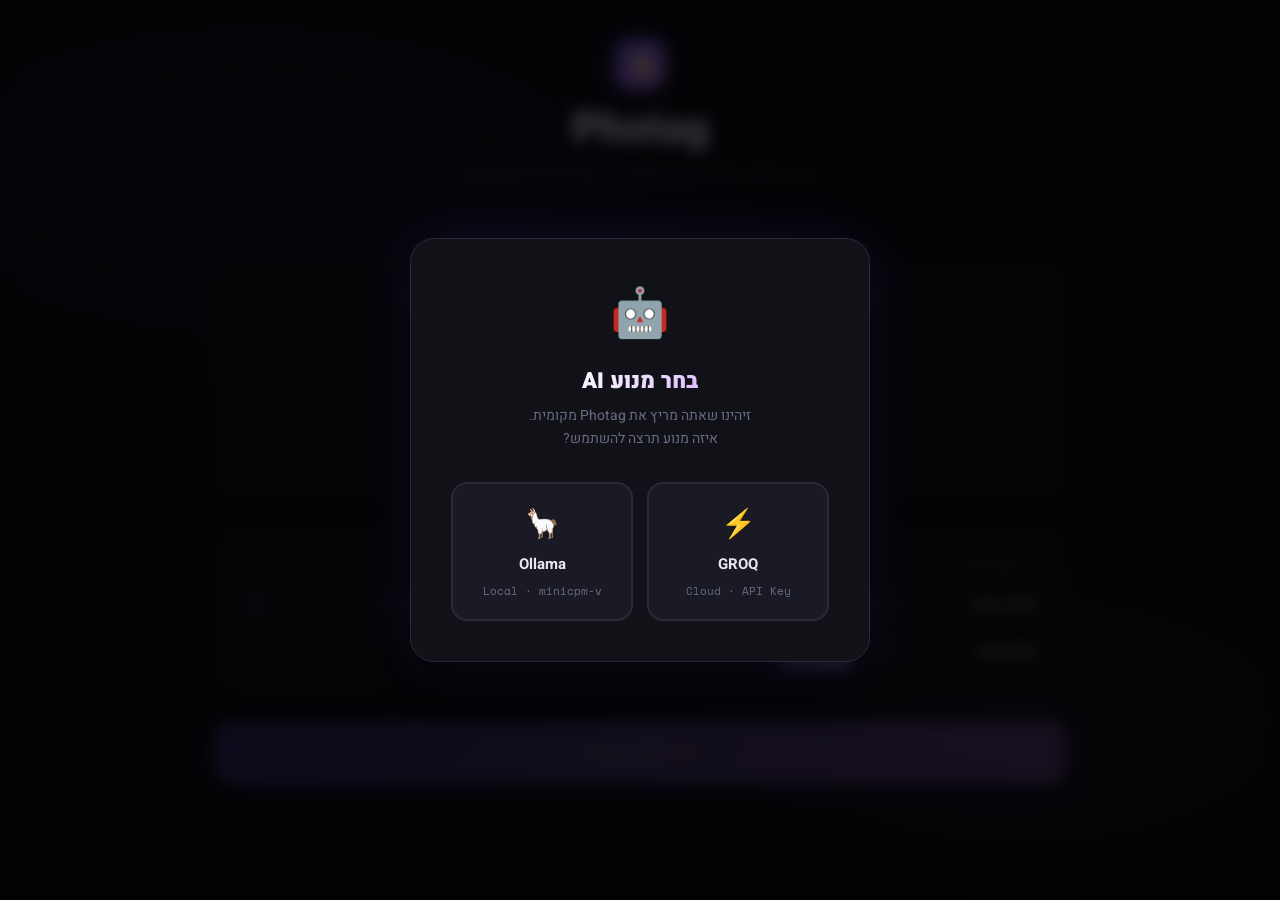
==== commit c176c2a1: "update language toggle and add Google Translate support for Hebrew" ====
--- a/index.html
+++ b/index.html
@@ -770,9 +770,9 @@
       <div class="lang-toggle" id="langToggle">
         <button class="lang-btn" data-lang="hebrew">עברית</button>
         <button class="lang-btn active" data-lang="english">English</button>
-        <button class="lang-btn" data-lang="both">שניהם</button>
+        <button class="lang-btn groq-only" data-lang="both">שניהם</button>
       </div>
-      <span class="ollama-lang-note hidden" id="ollamaLangNote" style="font-size:12px;color:var(--accent3);font-family:'Space Mono',monospace;">🦙 English only</span>
+      <span id="translateNote" class="hidden" style="font-size:11px;color:var(--accent3);font-family:'Space Mono',monospace;">via Google Translate</span>
     </div>
   </div>
 
@@ -820,7 +820,6 @@
   const ollamaUrlInput = document.getElementById('ollamaUrl');
 
   const langToggle     = document.getElementById('langToggle');
-  const ollamaLangNote = document.getElementById('ollamaLangNote');
 
   function applyBackend(backend) {
     currentBackend = backend;
@@ -833,26 +832,28 @@
       backendBadge.className = 'backend-badge groq';
       const savedKey = localStorage.getItem('photag_groq_key');
       if (savedKey) { apikeyInput.value = savedKey; updateKeyStatus(savedKey); }
-      langToggle.classList.remove('hidden');
-      ollamaLangNote.classList.add('hidden');
-      // restore all lang buttons
+      // GROQ: show all buttons
       langToggle.querySelectorAll('.lang-btn').forEach(b => b.style.display = '');
+      document.getElementById('translateNote').classList.add('hidden');
     } else {
       apikeyCard.classList.add('hidden');
       ollamaCard.classList.remove('hidden');
       backendBadge.textContent = '🦙 Ollama';
       backendBadge.className = 'backend-badge ollama';
-      // hide hebrew + both, keep only English (and auto-select it)
+      // Ollama: hide 'both' only, keep hebrew+english
       langToggle.querySelectorAll('.lang-btn').forEach(b => {
-        if (b.dataset.lang !== 'english') {
+        if (b.dataset.lang === 'both') {
           b.style.display = 'none';
-          b.classList.remove('active');
-        } else {
-          b.classList.add('active');
+          if (b.classList.contains('active')) {
+            // if 'both' was selected, fall back to english
+            b.classList.remove('active');
+            langToggle.querySelector('[data-lang="english"]').classList.add('active');
+            selectedLang = 'english';
+          }
         }
       });
-      selectedLang = 'english';
-      ollamaLangNote.classList.remove('hidden');
+      // show translate note if hebrew is currently selected
+      updateTranslateNote();
     }
 
     if (!IS_GITHUB) backendBadge.classList.remove('hidden');
@@ -966,8 +967,18 @@
       document.querySelectorAll('.lang-btn').forEach(b => b.classList.remove('active'));
       btn.classList.add('active');
       selectedLang = btn.dataset.lang;
+      updateTranslateNote();
     });
   });
+
+  function updateTranslateNote() {
+    const note = document.getElementById('translateNote');
+    if (currentBackend === 'ollama' && selectedLang === 'hebrew') {
+      note.classList.remove('hidden');
+    } else {
+      note.classList.add('hidden');
+    }
+  }
 
   // ─── Analyze ──────────────────────────────────────────────────────
   analyzeBtn.addEventListener('click', analyzeImage);
@@ -1034,6 +1045,10 @@
       } else {
         loadingText.textContent = 'מריץ Ollama מקומית (minicpm-v)...';
         tags = await analyzeWithOllama(base64Data, ollamaPrompt, errorMsg);
+        if (tags && selectedLang === 'hebrew') {
+          loadingText.textContent = 'מתרגם לעברית...';
+          tags = await translateToHebrew(tags);
+        }
       }
 
       if (tags) displayTags(tags);
@@ -1086,6 +1101,18 @@
     return JSON.parse(clean).tags;
   }
 
+  // ─── Google Translate (free endpoint, no key) ─────────────────────
+  async function translateToHebrew(tags) {
+    // Translate all tags in one request, joined by newline
+    const texts = tags.map(t => t.tag).join('\n');
+    const url = `https://translate.googleapis.com/translate_a/single?client=gtx&sl=en&tl=he&dt=t&q=${encodeURIComponent(texts)}`;
+    const res  = await fetch(url);
+    const data = await res.json();
+    // data[0] is array of [translatedChunk, originalChunk, ...]
+    const translated = data[0].map(chunk => chunk[0]).join('').split('\n');
+    return tags.map((t, i) => ({ ...t, tag: (translated[i] || t.tag).trim() }));
+  }
+
   // ─── Ollama backend ───────────────────────────────────────────────
   async function analyzeWithOllama(base64Data, prompt, errorMsg) {
     const baseUrl = (ollamaUrlInput.value || 'http://localhost:11434').replace(/\/$/, '');
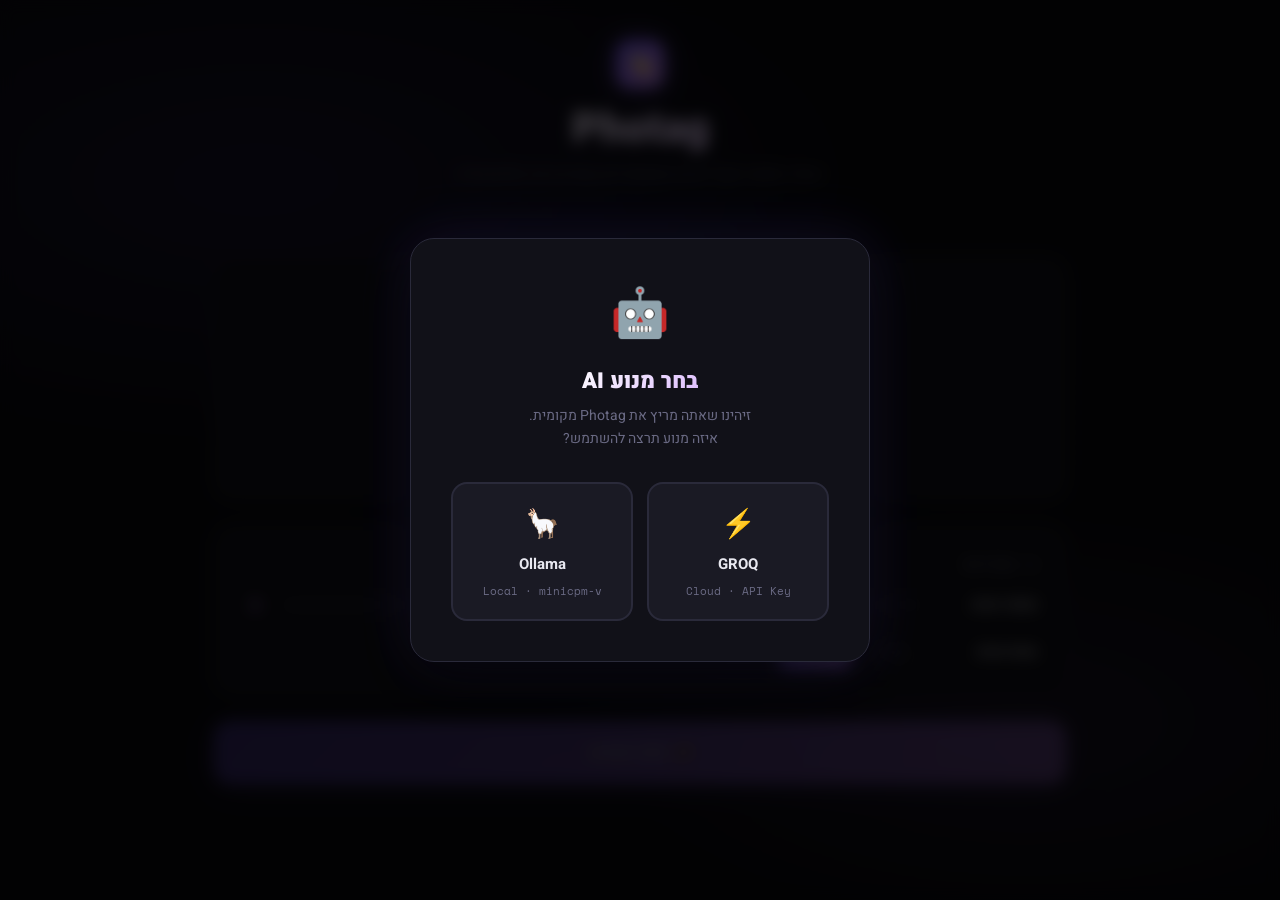
==== commit 70fee785: "remove Google Translate note from language toggle" ====
--- a/index.html
+++ b/index.html
@@ -772,7 +772,6 @@
         <button class="lang-btn active" data-lang="english">English</button>
         <button class="lang-btn groq-only" data-lang="both">שניהם</button>
       </div>
-      <span id="translateNote" class="hidden" style="font-size:11px;color:var(--accent3);font-family:'Space Mono',monospace;">via Google Translate</span>
     </div>
   </div>
 
